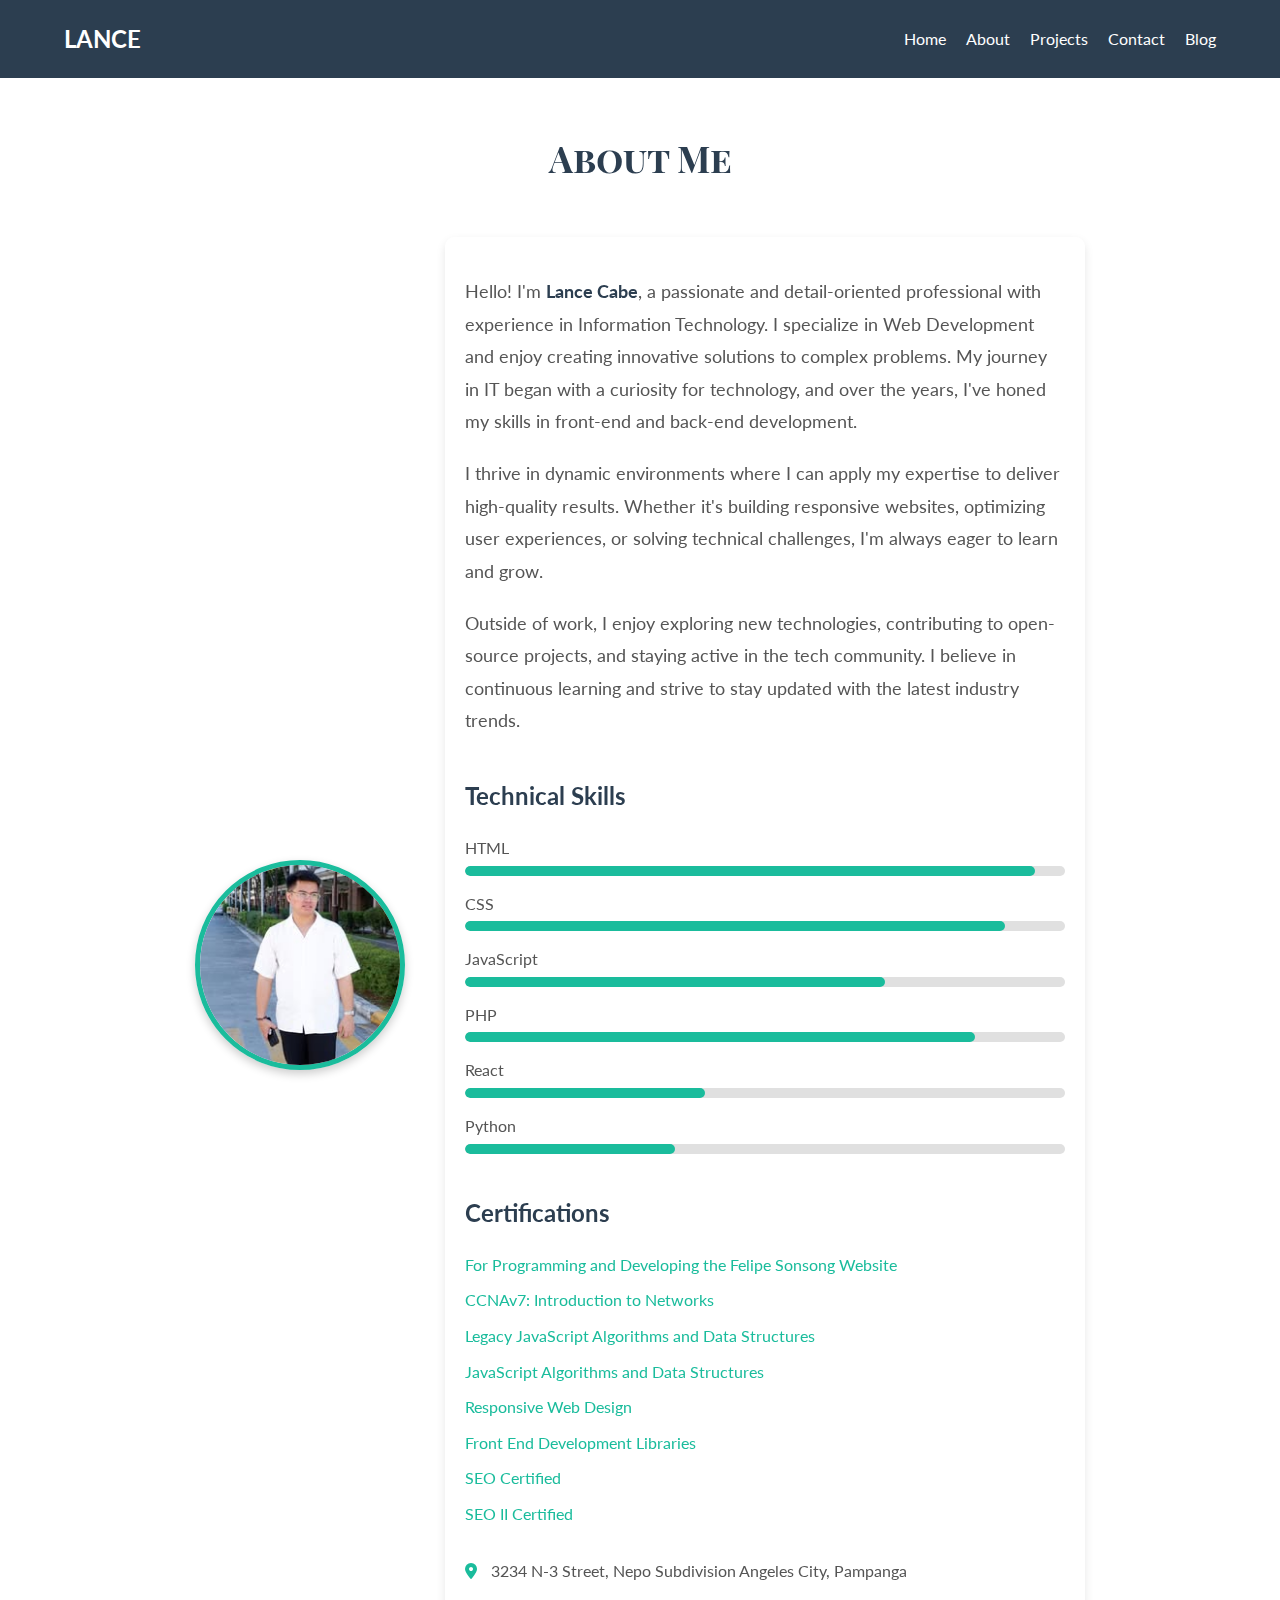
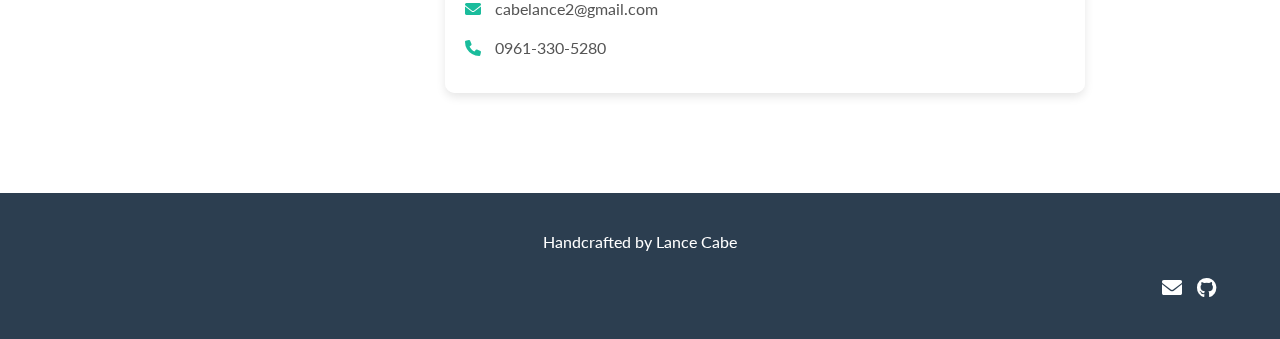
==== about.html @ 9844147e "Updated files" ====
<!DOCTYPE html>
<html lang="en">
   <head>
      <meta charset="utf-8" />
      <meta name="viewport" content="width=device-width, initial-scale=1">
      <title>About Lance Cabe</title>
      <link rel="shortcut icon" href="img/favicon.png" />
      <link href='https://fonts.googleapis.com/css?family=Playfair+Display+SC:700' rel='stylesheet' type='text/css'>
      <link href='https://fonts.googleapis.com/css?family=Lato:400,700' rel='stylesheet' type='text/css'>
      <link rel="stylesheet" href="https://cdnjs.cloudflare.com/ajax/libs/font-awesome/6.0.0/css/all.min.css">
      <link rel="stylesheet" href="styles.css" />
      <style>
         body {
         margin: 0;
         padding: 0;
         font-family: 'Lato', sans-serif;
         color: #333;
         background-size: cover;
         background-position: center;
         background-attachment: fixed;
         }
         body::after {
         content: '';
         position: fixed;
         top: 0;
         left: 0;
         width: 100%;
         height: 100%;
         background: rgba(255, 255, 255, 0.8);
         z-index: -1;
         }
         .container {
         position: relative;
         z-index: 1;
         }
         .about {
         padding: 100px 0;
         }
         .about h2 {
         font-size: 36px;
         text-align: center;
         margin-bottom: 50px;
         font-family: 'Playfair Display SC', serif;
         color: #2c3e50;
         }
         .about-content {
         display: flex;
         flex-wrap: wrap;
         justify-content: center;
         align-items: center;
         gap: 40px;
         }
         .profile-img {
         width: 200px;
         height: 200px;
         border-radius: 50%;
         object-fit: cover;
         border: 5px solid #1abc9c;
         box-shadow: 0 4px 10px rgba(0, 0, 0, 0.2);
         transition: transform 0.3s ease, box-shadow 0.3s ease;
         }
         .profile-img:hover {
         transform: scale(1.05);
         box-shadow: 0 6px 15px rgba(0, 0, 0, 0.3);
         }
         .about-text {
         max-width: 600px;
         text-align: left;
         background: rgba(255, 255, 255, 0.9); /* Slightly opaque white background for text */
         padding: 20px;
         border-radius: 10px;
         box-shadow: 0 4px 10px rgba(0, 0, 0, 0.1);
         }
         .about-text p {
         font-size: 18px;
         line-height: 1.8;
         color: #555;
         margin-bottom: 20px;
         }
         .about-text p strong {
         color: #2c3e50;
         }
         .skills-section {
         margin-top: 40px;
         }
         .skills-section h3 {
         font-size: 24px;
         margin-bottom: 20px;
         color: #2c3e50;
         }
         .skill {
         margin-bottom: 15px;
         }
         .skill-name {
         font-size: 16px;
         color: #555;
         margin-bottom: 5px;
         }
         .skill-bar {
         background: #e0e0e0;
         border-radius: 5px;
         height: 10px;
         overflow: hidden;
         }
         .skill-progress {
         background: #1abc9c;
         height: 100%;
         border-radius: 5px;
         }
         .certifications-section {
         margin-top: 40px;
         }
         .certifications-section h3 {
         font-size: 24px;
         margin-bottom: 20px;
         color: #2c3e50;
         }
         .certifications-list {
         list-style: none;
         padding: 0;
         }
         .certifications-list li {
         margin-bottom: 10px;
         }
         .certifications-list a {
         color: #1abc9c;
         text-decoration: none;
         font-size: 16px;
         transition: color 0.3s ease;
         cursor: pointer;
         }
         .certifications-list a:hover {
         color: #16a085;
         }
         .contact-info {
         margin-top: 30px;
         }
         .contact-info p {
         font-size: 16px;
         color: #555;
         margin: 10px 0;
         }
         .contact-info i {
         margin-right: 10px;
         color: #1abc9c;
         }
         .contact-info a {
         color: #555;
         text-decoration: none;
         transition: color 0.3s ease;
         }
         .contact-info a:hover {
         color: #1abc9c;
         }
         /* Modal Styles */
         .modal {
         display: none;
         position: fixed;
         top: 0;
         left: 0;
         width: 100%;
         height: 100%;
         background: rgba(0, 0, 0, 0.8);
         justify-content: center;
         align-items: center;
         z-index: 1000;
         }
         .modal-content {
         background: #fff;
         padding: 20px;
         border-radius: 10px;
         width: 90%;
         max-width: 800px;
         text-align: center;
         position: relative;
         }
         .modal-content img {
         max-width: 100%;
         max-height: 80vh; /* Limit height to 80% of viewport height */
         border-radius: 5px;
         }
         .modal-content .download-btn {
         display: inline-block;
         margin-top: 20px;
         padding: 10px 20px;
         background: #1abc9c;
         color: #fff;
         text-decoration: none;
         border-radius: 5px;
         transition: background 0.3s ease;
         }
         .modal-content .download-btn:hover {
         background: #16a085;
         }
         .close-btn {
         position: absolute;
         top: 10px;
         right: 10px;
         font-size: 24px;
         cursor: pointer;
         color: #333;
         }
      </style>
   </head>
   <body>
      <!-- Header -->
      <header class="main-header">
         <div class="container nav-container">
            <a href="#" class="logo">LANCE</a>
            <nav class="nav-menu">
               <ul class="nav-links">
                  <li><a href="index.html">Home</a></li>
                  <li><a href="about.html">About</a></li>
                  <li><a href="projects.html">Projects</a></li>
                  <li><a href="contact.html">Contact</a></li>
                  <li><a href="blog.html">Blog</a></li>
               </ul>
            </nav>
            <div class="hamburger">
               <span></span>
               <span></span>
               <span></span>
            </div>
         </div>
      </header>
      <!-- About Section -->
      <div class="about section" id="about-page">
         <div class="container">
            <h2>About Me</h2>
            <div class="about-content">
               <img src="images/profile.jpg" alt="Lance Cabe" class="profile-img">
               <div class="about-text">
                  <p>
                     Hello! I'm <strong>Lance Cabe</strong>, a passionate and detail-oriented professional with experience in Information Technology. I specialize in Web Development and enjoy creating innovative solutions to complex problems. My journey in IT began with a curiosity for technology, and over the years, I've honed my skills in front-end and back-end development.
                  </p>
                  <p>
                     I thrive in dynamic environments where I can apply my expertise to deliver high-quality results. Whether it's building responsive websites, optimizing user experiences, or solving technical challenges, I'm always eager to learn and grow.
                  </p>
                  <p>
                     Outside of work, I enjoy exploring new technologies, contributing to open-source projects, and staying active in the tech community. I believe in continuous learning and strive to stay updated with the latest industry trends.
                  </p>
                  <!-- Skills Section -->
                  <div class="skills-section">
                     <h3>Technical Skills</h3>
                     <div class="skill">
                        <div class="skill-name">HTML</div>
                        <div class="skill-bar">
                           <div class="skill-progress" style="width: 95%;"></div>
                        </div>
                     </div>
                     <div class="skill">
                        <div class="skill-name">CSS</div>
                        <div class="skill-bar">
                           <div class="skill-progress" style="width: 90%;"></div>
                        </div>
                     </div>
                     <div class="skill">
                        <div class="skill-name">JavaScript</div>
                        <div class="skill-bar">
                           <div class="skill-progress" style="width: 70%;"></div>
                        </div>
                     </div>
                     <div class="skill">
                        <div class="skill-name">PHP</div>
                        <div class="skill-bar">
                           <div class="skill-progress" style="width: 85%;"></div>
                        </div>
                     </div>
                     <div class="skill">
                        <div class="skill-name">React</div>
                        <div class="skill-bar">
                           <div class="skill-progress" style="width: 40%;"></div>
                        </div>
                     </div>
                     <div class="skill">
                        <div class="skill-name">Python</div>
                        <div class="skill-bar">
                           <div class="skill-progress" style="width: 35%;"></div>
                        </div>
                     </div>
                  </div>
                  <!-- Certifications Section -->
                  <div class="certifications-section">
                     <h3>Certifications</h3>
                     <ul class="certifications-list">
                        <li><a onclick="openModal('images/sonsong.jpg')">For Programming and Developing the Felipe Sonsong Website</a></li>
                        <li><a onclick="openModal('images/netacad.png')">CCNAv7: Introduction to Networks</a></li>
                        <li><a onclick="openModal('images/Legacy.PNG')">Legacy JavaScript Algorithms and Data Structures</a></li>
                        <li><a onclick="openModal('images/Java.PNG')">JavaScript Algorithms and Data Structures</a></li>
                        <li><a onclick="openModal('images/Responsive.PNG')">Responsive Web Design</a></li>
                        <li><a onclick="openModal('images/Front.PNG')">Front End Development Libraries</a></li>
                        <li><a onclick="openModal('images/SEO.png')">SEO Certified</a></li>
                        <li><a onclick="openModal('images/SEO II.png')">SEO II Certified</a></li>
                     </ul>
                  </div>
                  <!-- Contact Information -->
                  <div class="contact-info">
                     <p><i class="fas fa-map-marker-alt"></i> 3234 N-3 Street, Nepo Subdivision Angeles City, Pampanga</p>
                     <p><i class="fas fa-envelope"></i> <a href="mailto:cabelance2@gmail.com">cabelance2@gmail.com</a></p>
                     <p><i class="fas fa-phone"></i> <a href="tel:09613305280">0961-330-5280</a></p>
                  </div>
               </div>
            </div>
         </div>
      </div>
      <!-- Footer -->
      <footer>
         <div class="container">
            <div class="units-row">
               <div class="unit-50">
                  <p>Handcrafted by Lance Cabe</p>
               </div>
               <div class="unit-50">
                  <ul class="social list-flat right">
                     <li><a href="mailto:cabelance2@gmail.com"><i class="fas fa-envelope"></i></a></li>
                     <li><a href="http://github.com/Lanseyy"><i class="fab fa-github"></i></a></li>
                  </ul>
               </div>
            </div>
         </div>
      </footer>
      <!-- Modal -->
      <div id="pdfModal" class="modal">
         <div class="modal-content">
            <span class="close-btn" onclick="closeModal()">&times;</span>
            <img id="modalImage" src="" alt="Certification Image">
            <a id="downloadLink" class="download-btn" href="" download>Download</a>
         </div>
      </div>
      <script>
         function openModal(imageUrl) {
             const modal = document.getElementById('pdfModal');
             const modalImage = document.getElementById('modalImage');
             const downloadLink = document.getElementById('downloadLink');
         
             modalImage.src = imageUrl;
             downloadLink.href = imageUrl;
             modal.style.display = 'flex';
         }
         
         function closeModal() {
             const modal = document.getElementById('pdfModal');
             modal.style.display = 'none';
         }
         
         window.onclick = function (event) {
             const modal = document.getElementById('pdfModal');
             if (event.target === modal) {
                 modal.style.display = 'none';
             }
         };
      </script>
      <script src="scripts.js"></script>
   </body>
</html>
---- styles.css ----
/* General Styles */
body {
	font-family: 'Lato', sans-serif;
	margin: 0;
	padding: 0;
	color: #333;
	line-height: 1.6;
}

.container {
	width: 90%;
	max-width: 1200px;
	margin: 0 auto;
}

/* Default Navigation Bar */
.main-header {
	background: transparent;
	color: #fff;
	padding: 20px 0;
	position: fixed;
	top: 0;
	width: 100%;
	z-index: 1000;
	transition: background 0.3s ease, color 0.3s ease;
}

/* Scrolled Navigation Bar */
.main-header.scrolled {
	background: #fff;
	box-shadow: 0 2px 10px rgba(0, 0, 0, 0.1);
}

.main-header.scrolled .logo,
.main-header.scrolled .nav-links a {
	color: #333;
}

.main-header.scrolled .hamburger span {
	background: #333;
}

body {
	padding-top: 80px;
}

/* Header and Navigation */
.main-header {
	background: #2c3e50;
	padding: 20px 0;
	top: 0;
	z-index: 1000;
}

.nav-container {
	display: flex;
	justify-content: space-between;
	align-items: center;
}

.logo {
	font-size: 24px;
	font-weight: bold;
	text-decoration: none;
	color: #fff;
}

.nav-menu {
	display: flex;
}

.nav-links {
	list-style: none;
	margin: 0;
	padding: 0;
	display: flex;
}

.nav-links li {
	margin-left: 20px;
}

.nav-links a {
	color: #fff;
	text-decoration: none;
	font-size: 16px;
	transition: color 0.3s ease;
}

.nav-links a:hover {
	color: #1abc9c;
}

.hamburger {
	display: none;
	flex-direction: column;
	cursor: pointer;
}

.hamburger span {
	background: #fff;
	height: 3px;
	width: 25px;
	margin: 4px 0;
	transition: all 0.3s ease;
}

/* Contact Information Styles */
.contact-info {
	margin-top: 20px;
	text-align: left;
}

.contact-info p {
	margin: 10px 0;
	font-size: 16px;
	color: #555;
}

.contact-info i {
	margin-right: 10px;
	color: #1abc9c;
}

.contact-info a {
	color: #555;
	text-decoration: none;
	transition: color 0.3s ease;
}

.contact-info a:hover {
	color: #1abc9c;
}

/* Responsive Navigation */
@media (max-width: 768px) {
	.nav-menu {
		display: none;
		flex-direction: column;
		background: #2c3e50;
		position: absolute;
		top: 60px;
		right: 0;
		width: 100%;
		text-align: center;
	}

	.nav-menu.active {
		display: flex;
	}

	.nav-links li {
		margin: 10px 0;
	}

	.hamburger {
		display: flex;
	}
}

/* Profile Picture Design */
.profile-img {
	width: 150px;
	height: 150px;
	border-radius: 50%;
	object-fit: cover;
	border: 5px solid #1abc9c;
	box-shadow: 0 4px 10px rgba(0, 0, 0, 0.2);
	transition: transform 0.3s ease, box-shadow 0.3s ease;
	position: relative;
	overflow: hidden;
}

/* Modal Styles */
.modal {
	display: none;
	position: fixed;
	top: 0;
	left: 0;
	width: 100%;
	height: 100%;
	background: rgba(0, 0, 0, 0.8);
	justify-content: center;
	align-items: center;
	z-index: 1000;
}

.modal-content {
	background: #fff;
	padding: 20px;
	border-radius: 10px;
	width: 90%;
	max-width: 800px;
	text-align: center;
	position: relative;
}

.modal-content img {
	max-width: 100%;
	max-height: 80vh;
	border-radius: 5px;
}

.modal-content .download-btn {
	display: inline-block;
	margin-top: 20px;
	padding: 10px 20px;
	background: #1abc9c;
	color: #fff;
	text-decoration: none;
	border-radius: 5px;
	transition: background 0.3s ease;
}

.modal-content .download-btn:hover {
	background: #16a085;
}

.close-btn {
	position: absolute;
	top: 10px;
	right: 10px;
	font-size: 24px;
	cursor: pointer;
	color: #333;
}

/* Hover Effect */
.profile-img:hover {
	transform: scale(1.05);
	box-shadow: 0 6px 15px rgba(0, 0, 0, 0.3);
}

/* Rotating Border Animation */
.profile-img::before {
	content: '';
	position: absolute;
	top: -5px;
	left: -5px;
	right: -5px;
	bottom: -5px;
	border-radius: 50%;
	border: 5px solid transparent;
	border-top-color: #2c3e50;
	animation: rotateBorder 2s linear infinite;
}

@keyframes rotateBorder {
	0% {
		transform: rotate(0deg);
	}

	100% {
		transform: rotate(360deg);
	}
}

/* Introduction Section */
.intro {
	padding: 100px 0;
	background: #f4f4f4;
	text-align: center;
}

.intro h1 {
	font-size: 36px;
	margin-bottom: 20px;
	font-family: 'Playfair Display SC', serif;
}

.intro p {
	font-size: 18px;
	color: #666;
	max-width: 800px;
	margin: 0 auto;
}

/* Footer */
footer {
	background: #2c3e50;
	color: #fff;
	padding: 20px 0;
	text-align: center;
}

.social {
	list-style: none;
	padding: 0;
	display: flex;
	justify-content: flex-end;
}

.social li {
	margin-left: 15px;
}

.social a {
	color: #fff;
	font-size: 20px;
	transition: color 0.3s ease;
}

.social a:hover {
	color: #1abc9c;
}
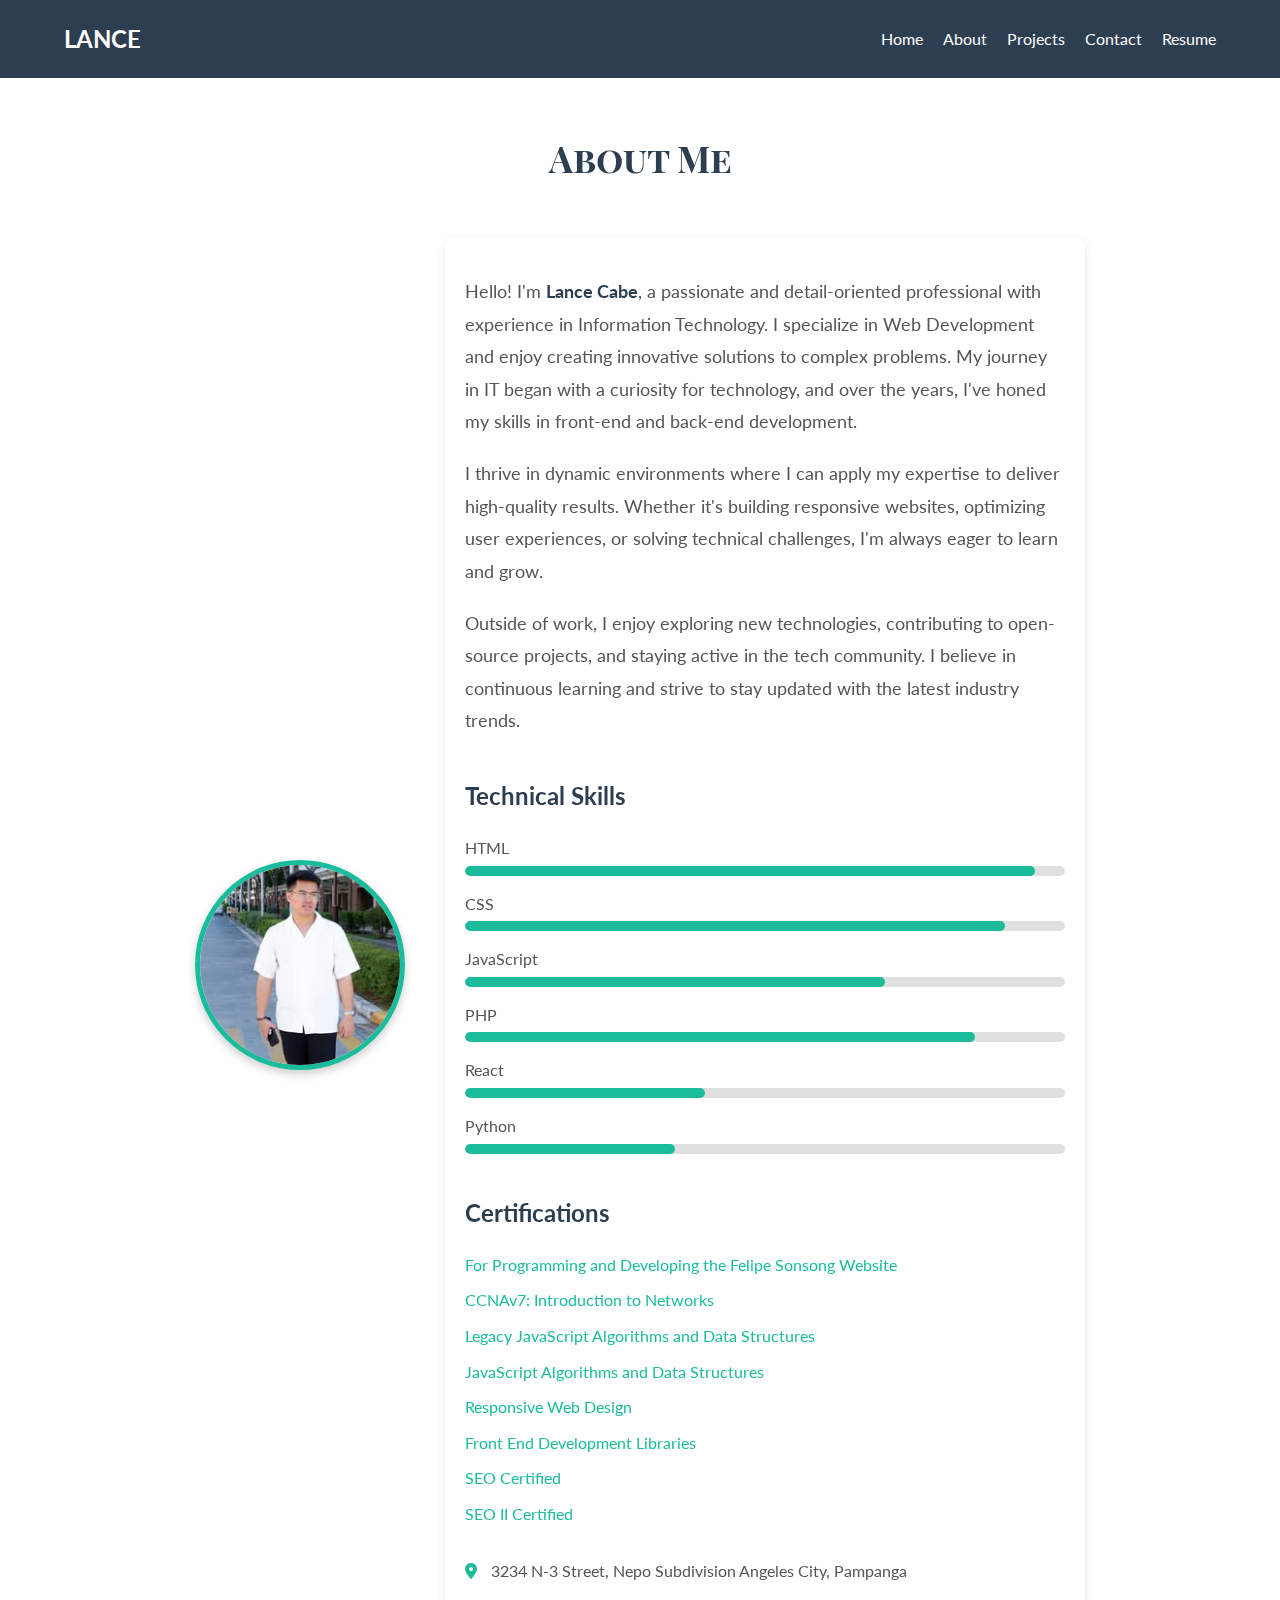
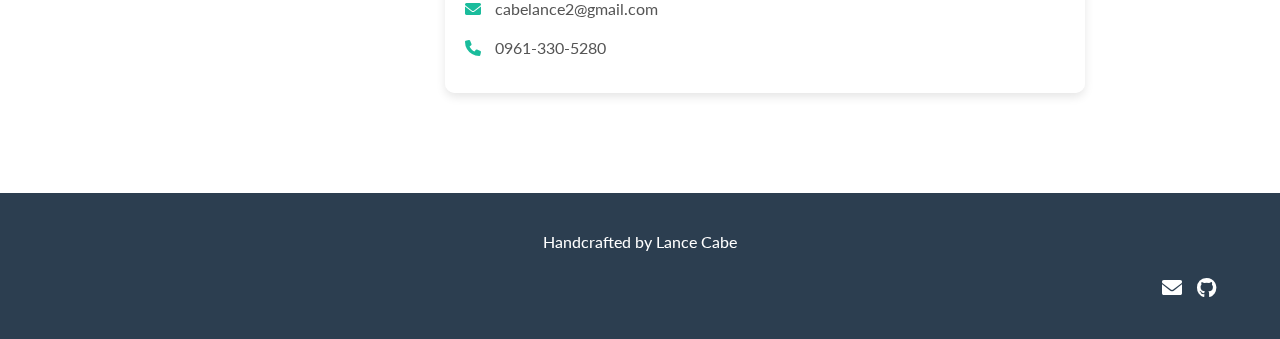
==== commit 27b48bba: "Commit Update" ====
--- a/about.html
+++ b/about.html
@@ -1,334 +1,372 @@
 <!DOCTYPE html>
 <html lang="en">
-   <head>
-      <meta charset="utf-8" />
-      <meta name="viewport" content="width=device-width, initial-scale=1">
-      <title>About Lance Cabe</title>
-      <link rel="shortcut icon" href="img/favicon.png" />
-      <link href='https://fonts.googleapis.com/css?family=Playfair+Display+SC:700' rel='stylesheet' type='text/css'>
-      <link href='https://fonts.googleapis.com/css?family=Lato:400,700' rel='stylesheet' type='text/css'>
-      <link rel="stylesheet" href="https://cdnjs.cloudflare.com/ajax/libs/font-awesome/6.0.0/css/all.min.css">
-      <link rel="stylesheet" href="styles.css" />
-      <style>
-         body {
-         margin: 0;
-         padding: 0;
-         font-family: 'Lato', sans-serif;
-         color: #333;
-         background-size: cover;
-         background-position: center;
-         background-attachment: fixed;
-         }
-         body::after {
-         content: '';
-         position: fixed;
-         top: 0;
-         left: 0;
-         width: 100%;
-         height: 100%;
-         background: rgba(255, 255, 255, 0.8);
-         z-index: -1;
-         }
-         .container {
-         position: relative;
-         z-index: 1;
-         }
-         .about {
-         padding: 100px 0;
-         }
-         .about h2 {
-         font-size: 36px;
-         text-align: center;
-         margin-bottom: 50px;
-         font-family: 'Playfair Display SC', serif;
-         color: #2c3e50;
-         }
-         .about-content {
-         display: flex;
-         flex-wrap: wrap;
-         justify-content: center;
-         align-items: center;
-         gap: 40px;
-         }
-         .profile-img {
-         width: 200px;
-         height: 200px;
-         border-radius: 50%;
-         object-fit: cover;
-         border: 5px solid #1abc9c;
-         box-shadow: 0 4px 10px rgba(0, 0, 0, 0.2);
-         transition: transform 0.3s ease, box-shadow 0.3s ease;
-         }
-         .profile-img:hover {
-         transform: scale(1.05);
-         box-shadow: 0 6px 15px rgba(0, 0, 0, 0.3);
-         }
-         .about-text {
-         max-width: 600px;
-         text-align: left;
-         background: rgba(255, 255, 255, 0.9); /* Slightly opaque white background for text */
-         padding: 20px;
-         border-radius: 10px;
-         box-shadow: 0 4px 10px rgba(0, 0, 0, 0.1);
-         }
-         .about-text p {
-         font-size: 18px;
-         line-height: 1.8;
-         color: #555;
-         margin-bottom: 20px;
-         }
-         .about-text p strong {
-         color: #2c3e50;
-         }
-         .skills-section {
-         margin-top: 40px;
-         }
-         .skills-section h3 {
-         font-size: 24px;
-         margin-bottom: 20px;
-         color: #2c3e50;
-         }
-         .skill {
-         margin-bottom: 15px;
-         }
-         .skill-name {
-         font-size: 16px;
-         color: #555;
-         margin-bottom: 5px;
-         }
-         .skill-bar {
-         background: #e0e0e0;
-         border-radius: 5px;
-         height: 10px;
-         overflow: hidden;
-         }
-         .skill-progress {
-         background: #1abc9c;
-         height: 100%;
-         border-radius: 5px;
-         }
-         .certifications-section {
-         margin-top: 40px;
-         }
-         .certifications-section h3 {
-         font-size: 24px;
-         margin-bottom: 20px;
-         color: #2c3e50;
-         }
-         .certifications-list {
-         list-style: none;
-         padding: 0;
-         }
-         .certifications-list li {
-         margin-bottom: 10px;
-         }
-         .certifications-list a {
-         color: #1abc9c;
-         text-decoration: none;
-         font-size: 16px;
-         transition: color 0.3s ease;
-         cursor: pointer;
-         }
-         .certifications-list a:hover {
-         color: #16a085;
-         }
-         .contact-info {
-         margin-top: 30px;
-         }
-         .contact-info p {
-         font-size: 16px;
-         color: #555;
-         margin: 10px 0;
-         }
-         .contact-info i {
-         margin-right: 10px;
-         color: #1abc9c;
-         }
-         .contact-info a {
-         color: #555;
-         text-decoration: none;
-         transition: color 0.3s ease;
-         }
-         .contact-info a:hover {
-         color: #1abc9c;
-         }
-         /* Modal Styles */
-         .modal {
-         display: none;
-         position: fixed;
-         top: 0;
-         left: 0;
-         width: 100%;
-         height: 100%;
-         background: rgba(0, 0, 0, 0.8);
-         justify-content: center;
-         align-items: center;
-         z-index: 1000;
-         }
-         .modal-content {
-         background: #fff;
-         padding: 20px;
-         border-radius: 10px;
-         width: 90%;
-         max-width: 800px;
-         text-align: center;
-         position: relative;
-         }
-         .modal-content img {
-         max-width: 100%;
-         max-height: 80vh; /* Limit height to 80% of viewport height */
-         border-radius: 5px;
-         }
-         .modal-content .download-btn {
-         display: inline-block;
-         margin-top: 20px;
-         padding: 10px 20px;
-         background: #1abc9c;
-         color: #fff;
-         text-decoration: none;
-         border-radius: 5px;
-         transition: background 0.3s ease;
-         }
-         .modal-content .download-btn:hover {
-         background: #16a085;
-         }
-         .close-btn {
-         position: absolute;
-         top: 10px;
-         right: 10px;
-         font-size: 24px;
-         cursor: pointer;
-         color: #333;
-         }
-      </style>
-   </head>
-   <body>
-      <!-- Header -->
-      <header class="main-header">
-         <div class="container nav-container">
-            <a href="#" class="logo">LANCE</a>
+
+<head>
+    <meta charset="utf-8" />
+    <meta name="viewport" content="width=device-width, initial-scale=1">
+    <title>About - Lance Cabe</title>
+    <link rel="shortcut icon" href="img/favicon.png" />
+    <link href='https://fonts.googleapis.com/css?family=Playfair+Display+SC:700' rel='stylesheet' type='text/css'>
+    <link href='https://fonts.googleapis.com/css?family=Lato:400,700' rel='stylesheet' type='text/css'>
+    <link rel="stylesheet" href="https://cdnjs.cloudflare.com/ajax/libs/font-awesome/6.0.0/css/all.min.css">
+    <link rel="stylesheet" href="styles.css" />
+    <style>
+        body {
+            margin: 0;
+            padding: 0;
+            font-family: 'Lato', sans-serif;
+            color: #333;
+            background-size: cover;
+            background-position: center;
+            background-attachment: fixed;
+        }
+        
+        body::after {
+            content: '';
+            position: fixed;
+            top: 0;
+            left: 0;
+            width: 100%;
+            height: 100%;
+            background: rgba(255, 255, 255, 0.8);
+            z-index: -1;
+        }
+        
+        .container {
+            position: relative;
+            z-index: 1;
+        }
+        
+        .about {
+            padding: 100px 0;
+        }
+        
+        .about h2 {
+            font-size: 36px;
+            text-align: center;
+            margin-bottom: 50px;
+            font-family: 'Playfair Display SC', serif;
+            color: #2c3e50;
+        }
+        
+        .about-content {
+            display: flex;
+            flex-wrap: wrap;
+            justify-content: center;
+            align-items: center;
+            gap: 40px;
+        }
+        
+        .profile-img {
+            width: 200px;
+            height: 200px;
+            border-radius: 50%;
+            object-fit: cover;
+            border: 5px solid #1abc9c;
+            box-shadow: 0 4px 10px rgba(0, 0, 0, 0.2);
+            transition: transform 0.3s ease, box-shadow 0.3s ease;
+        }
+        
+        .profile-img:hover {
+            transform: scale(1.05);
+            box-shadow: 0 6px 15px rgba(0, 0, 0, 0.3);
+        }
+        
+        .about-text {
+            max-width: 600px;
+            text-align: left;
+            background: rgba(255, 255, 255, 0.9);
+            /* Slightly opaque white background for text */
+            padding: 20px;
+            border-radius: 10px;
+            box-shadow: 0 4px 10px rgba(0, 0, 0, 0.1);
+        }
+        
+        .about-text p {
+            font-size: 18px;
+            line-height: 1.8;
+            color: #555;
+            margin-bottom: 20px;
+        }
+        
+        .about-text p strong {
+            color: #2c3e50;
+        }
+        
+        .skills-section {
+            margin-top: 40px;
+        }
+        
+        .skills-section h3 {
+            font-size: 24px;
+            margin-bottom: 20px;
+            color: #2c3e50;
+        }
+        
+        .skill {
+            margin-bottom: 15px;
+        }
+        
+        .skill-name {
+            font-size: 16px;
+            color: #555;
+            margin-bottom: 5px;
+        }
+        
+        .skill-bar {
+            background: #e0e0e0;
+            border-radius: 5px;
+            height: 10px;
+            overflow: hidden;
+        }
+        
+        .skill-progress {
+            background: #1abc9c;
+            height: 100%;
+            border-radius: 5px;
+        }
+        
+        .certifications-section {
+            margin-top: 40px;
+        }
+        
+        .certifications-section h3 {
+            font-size: 24px;
+            margin-bottom: 20px;
+            color: #2c3e50;
+        }
+        
+        .certifications-list {
+            list-style: none;
+            padding: 0;
+        }
+        
+        .certifications-list li {
+            margin-bottom: 10px;
+        }
+        
+        .certifications-list a {
+            color: #1abc9c;
+            text-decoration: none;
+            font-size: 16px;
+            transition: color 0.3s ease;
+            cursor: pointer;
+        }
+        
+        .certifications-list a:hover {
+            color: #16a085;
+        }
+        
+        .contact-info {
+            margin-top: 30px;
+        }
+        
+        .contact-info p {
+            font-size: 16px;
+            color: #555;
+            margin: 10px 0;
+        }
+        
+        .contact-info i {
+            margin-right: 10px;
+            color: #1abc9c;
+        }
+        
+        .contact-info a {
+            color: #555;
+            text-decoration: none;
+            transition: color 0.3s ease;
+        }
+        
+        .contact-info a:hover {
+            color: #1abc9c;
+        }
+        
+        /* Modal Styles */
+        .modal {
+            display: none;
+            position: fixed;
+            top: 0;
+            left: 0;
+            width: 100%;
+            height: 100%;
+            background: rgba(0, 0, 0, 0.8);
+            justify-content: center;
+            align-items: center;
+            z-index: 1000;
+        }
+        
+        .modal-content {
+            background: #fff;
+            padding: 20px;
+            border-radius: 10px;
+            width: 90%;
+            max-width: 800px;
+            text-align: center;
+            position: relative;
+        }
+        
+        .modal-content img {
+            max-width: 100%;
+            max-height: 80vh;
+            /* Limit height to 80% of viewport height */
+            border-radius: 5px;
+        }
+        
+        .modal-content .download-btn {
+            display: inline-block;
+            margin-top: 20px;
+            padding: 10px 20px;
+            background: #1abc9c;
+            color: #fff;
+            text-decoration: none;
+            border-radius: 5px;
+            transition: background 0.3s ease;
+        }
+        
+        .modal-content .download-btn:hover {
+            background: #16a085;
+        }
+        
+        .close-btn {
+            position: absolute;
+            top: 10px;
+            right: 10px;
+            font-size: 24px;
+            cursor: pointer;
+            color: #333;
+        }
+    </style>
+</head>
+
+<body>
+    <!-- Header -->
+    <header class="main-header">
+        <div class="container nav-container">
+            <a href="index.html" class="logo">LANCE</a>
             <nav class="nav-menu">
-               <ul class="nav-links">
-                  <li><a href="index.html">Home</a></li>
-                  <li><a href="about.html">About</a></li>
-                  <li><a href="projects.html">Projects</a></li>
-                  <li><a href="contact.html">Contact</a></li>
-                  <li><a href="blog.html">Blog</a></li>
-               </ul>
+                <ul class="nav-links">
+                    <li><a href="index.html">Home</a></li>
+                    <li><a href="about.html">About</a></li>
+                    <li><a href="projects.html">Projects</a></li>
+                    <li><a href="contact.html">Contact</a></li>
+                    <li><a href="resume.html">Resume</a></li>
+                </ul>
             </nav>
             <div class="hamburger">
-               <span></span>
-               <span></span>
-               <span></span>
+                <span></span>
+                <span></span>
+                <span></span>
             </div>
-         </div>
-      </header>
-      <!-- About Section -->
-      <div class="about section" id="about-page">
-         <div class="container">
+        </div>
+    </header>
+    <!-- About Section -->
+    <div class="about section" id="about-page">
+        <div class="container">
             <h2>About Me</h2>
             <div class="about-content">
-               <img src="images/profile.jpg" alt="Lance Cabe" class="profile-img">
-               <div class="about-text">
-                  <p>
-                     Hello! I'm <strong>Lance Cabe</strong>, a passionate and detail-oriented professional with experience in Information Technology. I specialize in Web Development and enjoy creating innovative solutions to complex problems. My journey in IT began with a curiosity for technology, and over the years, I've honed my skills in front-end and back-end development.
-                  </p>
-                  <p>
-                     I thrive in dynamic environments where I can apply my expertise to deliver high-quality results. Whether it's building responsive websites, optimizing user experiences, or solving technical challenges, I'm always eager to learn and grow.
-                  </p>
-                  <p>
-                     Outside of work, I enjoy exploring new technologies, contributing to open-source projects, and staying active in the tech community. I believe in continuous learning and strive to stay updated with the latest industry trends.
-                  </p>
-                  <!-- Skills Section -->
-                  <div class="skills-section">
-                     <h3>Technical Skills</h3>
-                     <div class="skill">
-                        <div class="skill-name">HTML</div>
-                        <div class="skill-bar">
-                           <div class="skill-progress" style="width: 95%;"></div>
-                        </div>
-                     </div>
-                     <div class="skill">
-                        <div class="skill-name">CSS</div>
-                        <div class="skill-bar">
-                           <div class="skill-progress" style="width: 90%;"></div>
-                        </div>
-                     </div>
-                     <div class="skill">
-                        <div class="skill-name">JavaScript</div>
-                        <div class="skill-bar">
-                           <div class="skill-progress" style="width: 70%;"></div>
-                        </div>
-                     </div>
-                     <div class="skill">
-                        <div class="skill-name">PHP</div>
-                        <div class="skill-bar">
-                           <div class="skill-progress" style="width: 85%;"></div>
-                        </div>
-                     </div>
-                     <div class="skill">
-                        <div class="skill-name">React</div>
-                        <div class="skill-bar">
-                           <div class="skill-progress" style="width: 40%;"></div>
-                        </div>
-                     </div>
-                     <div class="skill">
-                        <div class="skill-name">Python</div>
-                        <div class="skill-bar">
-                           <div class="skill-progress" style="width: 35%;"></div>
-                        </div>
-                     </div>
-                  </div>
-                  <!-- Certifications Section -->
-                  <div class="certifications-section">
-                     <h3>Certifications</h3>
-                     <ul class="certifications-list">
-                        <li><a onclick="openModal('images/sonsong.jpg')">For Programming and Developing the Felipe Sonsong Website</a></li>
-                        <li><a onclick="openModal('images/netacad.png')">CCNAv7: Introduction to Networks</a></li>
-                        <li><a onclick="openModal('images/Legacy.PNG')">Legacy JavaScript Algorithms and Data Structures</a></li>
-                        <li><a onclick="openModal('images/Java.PNG')">JavaScript Algorithms and Data Structures</a></li>
-                        <li><a onclick="openModal('images/Responsive.PNG')">Responsive Web Design</a></li>
-                        <li><a onclick="openModal('images/Front.PNG')">Front End Development Libraries</a></li>
-                        <li><a onclick="openModal('images/SEO.png')">SEO Certified</a></li>
-                        <li><a onclick="openModal('images/SEO II.png')">SEO II Certified</a></li>
-                     </ul>
-                  </div>
-                  <!-- Contact Information -->
-                  <div class="contact-info">
-                     <p><i class="fas fa-map-marker-alt"></i> 3234 N-3 Street, Nepo Subdivision Angeles City, Pampanga</p>
-                     <p><i class="fas fa-envelope"></i> <a href="mailto:cabelance2@gmail.com">cabelance2@gmail.com</a></p>
-                     <p><i class="fas fa-phone"></i> <a href="tel:09613305280">0961-330-5280</a></p>
-                  </div>
-               </div>
+                <img src="images/profile.jpg" alt="Lance Cabe" class="profile-img">
+                <div class="about-text">
+                    <p>
+                        Hello! I'm <strong>Lance Cabe</strong>, a passionate and detail-oriented professional with experience in Information Technology. I specialize in Web Development and enjoy creating innovative solutions to complex problems. My journey
+                        in IT began with a curiosity for technology, and over the years, I've honed my skills in front-end and back-end development.
+                    </p>
+                    <p>
+                        I thrive in dynamic environments where I can apply my expertise to deliver high-quality results. Whether it's building responsive websites, optimizing user experiences, or solving technical challenges, I'm always eager to learn and grow.
+                    </p>
+                    <p>
+                        Outside of work, I enjoy exploring new technologies, contributing to open-source projects, and staying active in the tech community. I believe in continuous learning and strive to stay updated with the latest industry trends.
+                    </p>
+                    <!-- Skills Section -->
+                    <div class="skills-section">
+                        <h3>Technical Skills</h3>
+                        <div class="skill">
+                            <div class="skill-name">HTML</div>
+                            <div class="skill-bar">
+                                <div class="skill-progress" style="width: 95%;"></div>
+                            </div>
+                        </div>
+                        <div class="skill">
+                            <div class="skill-name">CSS</div>
+                            <div class="skill-bar">
+                                <div class="skill-progress" style="width: 90%;"></div>
+                            </div>
+                        </div>
+                        <div class="skill">
+                            <div class="skill-name">JavaScript</div>
+                            <div class="skill-bar">
+                                <div class="skill-progress" style="width: 70%;"></div>
+                            </div>
+                        </div>
+                        <div class="skill">
+                            <div class="skill-name">PHP</div>
+                            <div class="skill-bar">
+                                <div class="skill-progress" style="width: 85%;"></div>
+                            </div>
+                        </div>
+                        <div class="skill">
+                            <div class="skill-name">React</div>
+                            <div class="skill-bar">
+                                <div class="skill-progress" style="width: 40%;"></div>
+                            </div>
+                        </div>
+                        <div class="skill">
+                            <div class="skill-name">Python</div>
+                            <div class="skill-bar">
+                                <div class="skill-progress" style="width: 35%;"></div>
+                            </div>
+                        </div>
+                    </div>
+                    <!-- Certifications Section -->
+                    <div class="certifications-section">
+                        <h3>Certifications</h3>
+                        <ul class="certifications-list">
+                            <li><a onclick="openModal('images/sonsong.jpg')">For Programming and Developing the Felipe Sonsong Website</a></li>
+                            <li><a onclick="openModal('images/netacad.png')">CCNAv7: Introduction to Networks</a></li>
+                            <li><a onclick="openModal('images/Legacy.PNG')">Legacy JavaScript Algorithms and Data Structures</a></li>
+                            <li><a onclick="openModal('images/Java.PNG')">JavaScript Algorithms and Data Structures</a></li>
+                            <li><a onclick="openModal('images/Responsive.PNG')">Responsive Web Design</a></li>
+                            <li><a onclick="openModal('images/Front.PNG')">Front End Development Libraries</a></li>
+                            <li><a onclick="openModal('images/SEO.png')">SEO Certified</a></li>
+                            <li><a onclick="openModal('images/SEO II.png')">SEO II Certified</a></li>
+                        </ul>
+                    </div>
+                    <!-- Contact Information -->
+                    <div class="contact-info">
+                        <p><i class="fas fa-map-marker-alt"></i> 3234 N-3 Street, Nepo Subdivision Angeles City, Pampanga</p>
+                        <p><i class="fas fa-envelope"></i> <a href="mailto:cabelance2@gmail.com">cabelance2@gmail.com</a></p>
+                        <p><i class="fas fa-phone"></i> <a href="tel:09613305280">0961-330-5280</a></p>
+                    </div>
+                </div>
             </div>
-         </div>
-      </div>
-      <!-- Footer -->
-      <footer>
-         <div class="container">
+        </div>
+    </div>
+    <!-- Footer -->
+    <footer>
+        <div class="container">
             <div class="units-row">
-               <div class="unit-50">
-                  <p>Handcrafted by Lance Cabe</p>
-               </div>
-               <div class="unit-50">
-                  <ul class="social list-flat right">
-                     <li><a href="mailto:cabelance2@gmail.com"><i class="fas fa-envelope"></i></a></li>
-                     <li><a href="http://github.com/Lanseyy"><i class="fab fa-github"></i></a></li>
-                  </ul>
-               </div>
+                <div class="unit-50">
+                    <p>Handcrafted by Lance Cabe</p>
+                </div>
+                <div class="unit-50">
+                    <ul class="social list-flat right">
+                        <li><a href="mailto:cabelance2@gmail.com"><i class="fas fa-envelope"></i></a></li>
+                        <li><a href="http://github.com/lanshissh"><i class="fab fa-github"></i></a></li>
+                    </ul>
+                </div>
             </div>
-         </div>
-      </footer>
-      <!-- Modal -->
-      <div id="pdfModal" class="modal">
-         <div class="modal-content">
+        </div>
+    </footer>
+    <!-- Modal -->
+    <div id="pdfModal" class="modal">
+        <div class="modal-content">
             <span class="close-btn" onclick="closeModal()">&times;</span>
             <img id="modalImage" src="" alt="Certification Image">
             <a id="downloadLink" class="download-btn" href="" download>Download</a>
-         </div>
-      </div>
-      <script>
-         function openModal(imageUrl) {
+        </div>
+    </div>
+    <script>
+        function openModal(imageUrl) {
              const modal = document.getElementById('pdfModal');
              const modalImage = document.getElementById('modalImage');
              const downloadLink = document.getElementById('downloadLink');
@@ -349,7 +387,8 @@
                  modal.style.display = 'none';
              }
          };
-      </script>
-      <script src="scripts.js"></script>
-   </body>
+    </script>
+    <script src="scripts.js"></script>
+</body>
+
 </html>--- a/styles.css
+++ b/styles.css
@@ -302,4 +302,34 @@
 
 .social a:hover {
 	color: #1abc9c;
+}
+
+/* Responsive Design for Mobile */
+@media (max-width: 768px) {
+    .project-images {
+        flex-direction: column;
+    }
+        
+    .project-images img {
+        max-width: 100%;
+    }
+        
+    .project-links {
+        flex-direction: column;
+        gap: 10px;
+    }
+        
+    .project-links a {
+        width: 80%;
+        text-align: center;
+    }
+
+	.project-grid {
+		flex-direction: column;
+		align-items: center;
+	 }
+
+	 .project-card {
+		max-width: 100%;
+	 }
 }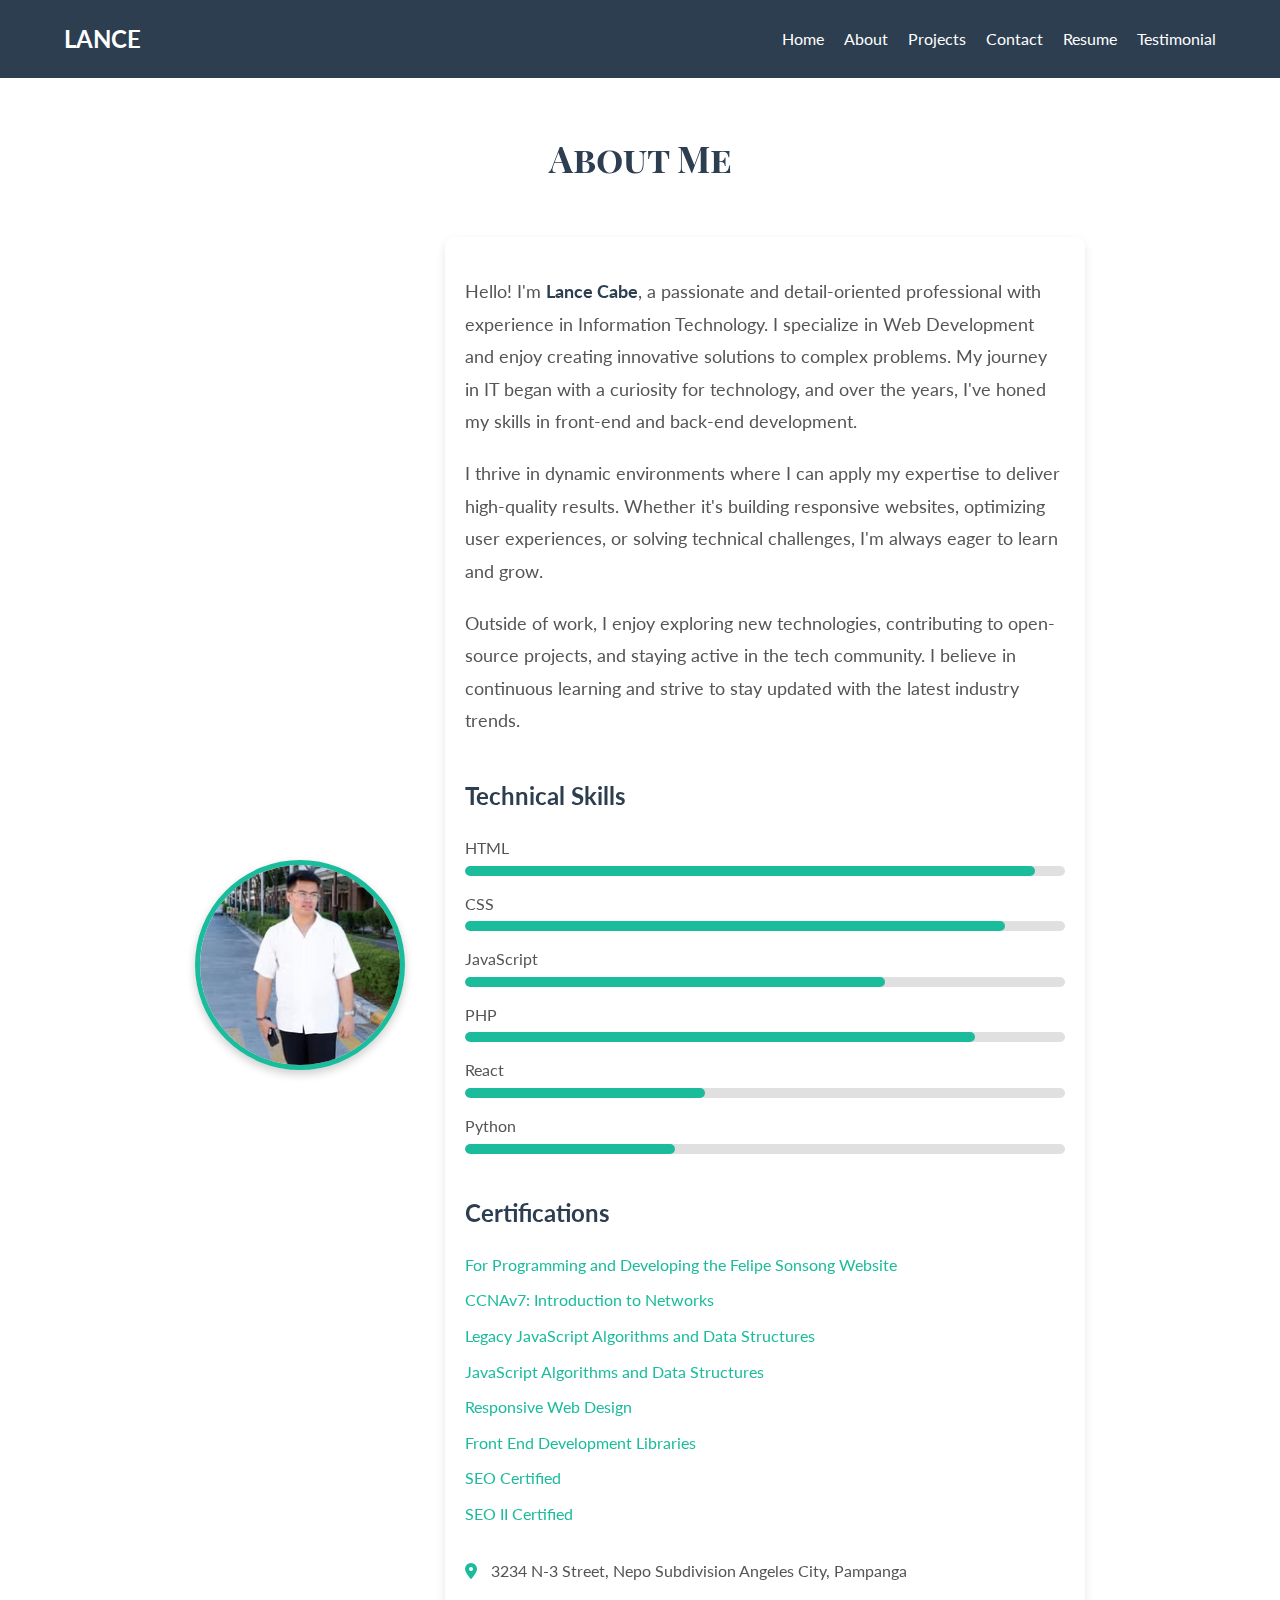
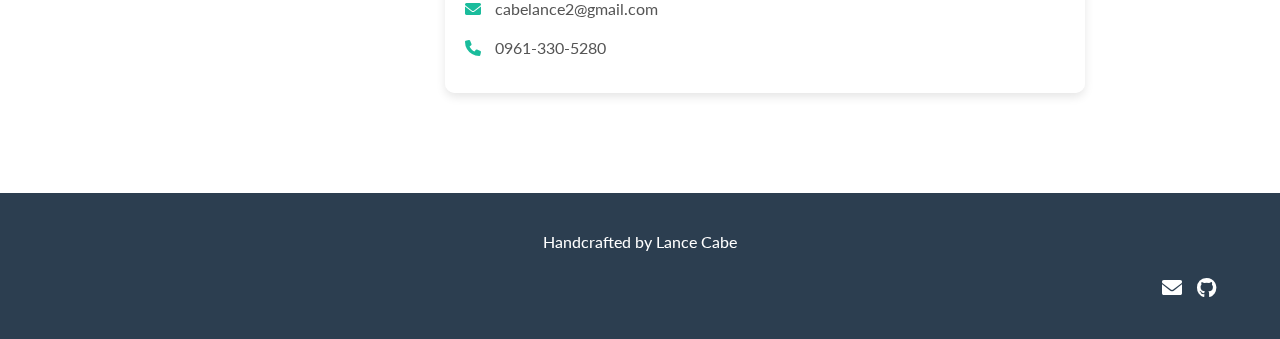
==== commit f02218ad: "commit" ====
--- a/about.html
+++ b/about.html
@@ -1,6 +1,5 @@
 <!DOCTYPE html>
 <html lang="en">
-
 <head>
     <meta charset="utf-8" />
     <meta name="viewport" content="width=device-width, initial-scale=1">
@@ -251,6 +250,7 @@
                     <li><a href="projects.html">Projects</a></li>
                     <li><a href="contact.html">Contact</a></li>
                     <li><a href="resume.html">Resume</a></li>
+                    <li><a href="testimonial.html">Testimonial</a></li>
                 </ul>
             </nav>
             <div class="hamburger">
